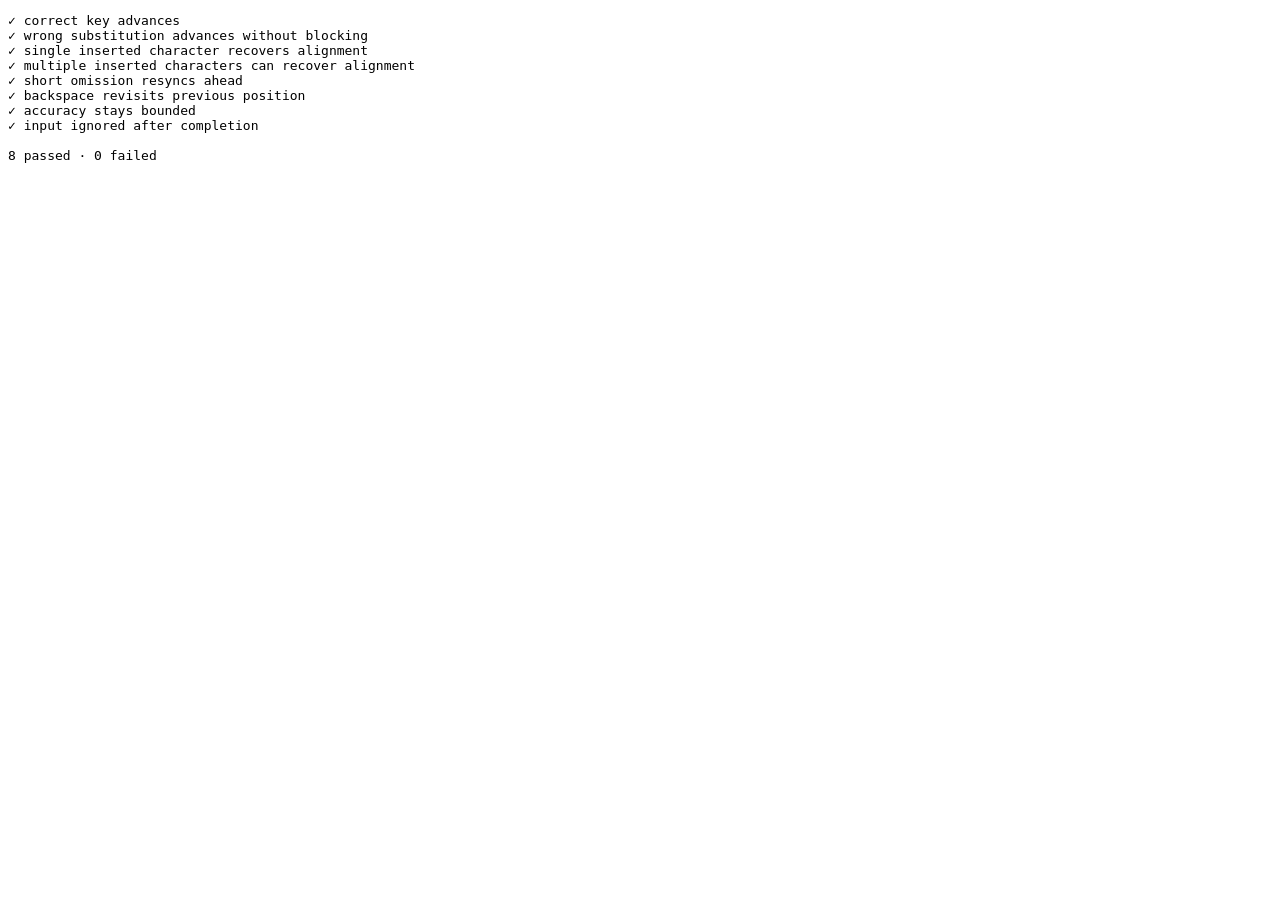
==== tests/typing-engine.html @ c35f6bf3 "Refresh browser engine regression page" ====
<!doctype html>
<meta charset="utf-8">
<title>Typing Engine Tests</title>
<pre id="out"></pre>
<script src="../js/engine.js"></script>
<script>
const out=document.querySelector('#out');let pass=0,fail=0;
function test(name,fn){try{fn();out.textContent+=`✓ ${name}\n`;pass++}catch(e){out.textContent+=`✗ ${name}: ${e.message}\n`;fail++}}
function eq(a,b){if(a!==b)throw Error(`${a} !== ${b}`)}

test('correct key advances',()=>{const s=new KQ.TypingSession('ab');eq(s.input('a'),'correct');eq(s.pos,1)});
test('wrong substitution advances without blocking',()=>{const s=new KQ.TypingSession('ab');eq(s.input('x'),'wrong');eq(s.pos,1);eq(s.input('b'),'complete');eq(s.stats().mistakes,1)});
test('single inserted character recovers alignment',()=>{const s=new KQ.TypingSession('a b');s.input('a');s.input('p');eq(s.input(' '),'corrected');eq(s.input('b'),'complete');eq(s.stats().mistakes,1)});
test('multiple inserted characters can recover alignment',()=>{const s=new KQ.TypingSession('a bc');s.input('a');s.input('x');s.input('y');eq(s.input(' '),'corrected');eq(s.input('b'),'corrected');eq(s.input('c'),'complete');eq(s.stats().mistakes,2)});
test('short omission resyncs ahead',()=>{const s=new KQ.TypingSession('abcde');s.input('a');eq(s.input('d'),'resynced');eq(s.pos,4);eq(s.stats().mistakes,2);eq(s.input('e'),'complete')});
test('backspace revisits previous position',()=>{const s=new KQ.TypingSession('ab');s.input('x');eq(s.backspace(),true);eq(s.pos,0);eq(s.input('a'),'correct')});
test('accuracy stays bounded',()=>{const s=new KQ.TypingSession('abc');s.input('x');s.input('b');s.input('c');const a=s.stats().accuracy;if(a<0||a>100)throw Error('accuracy out of range')});
test('input ignored after completion',()=>{const s=new KQ.TypingSession('a');s.input('a');eq(s.input('x'),'ignored')});

out.textContent+=`\n${pass} passed · ${fail} failed`;
document.title=(fail?'FAIL':'PASS')+' — Typing Engine Tests';
</script>
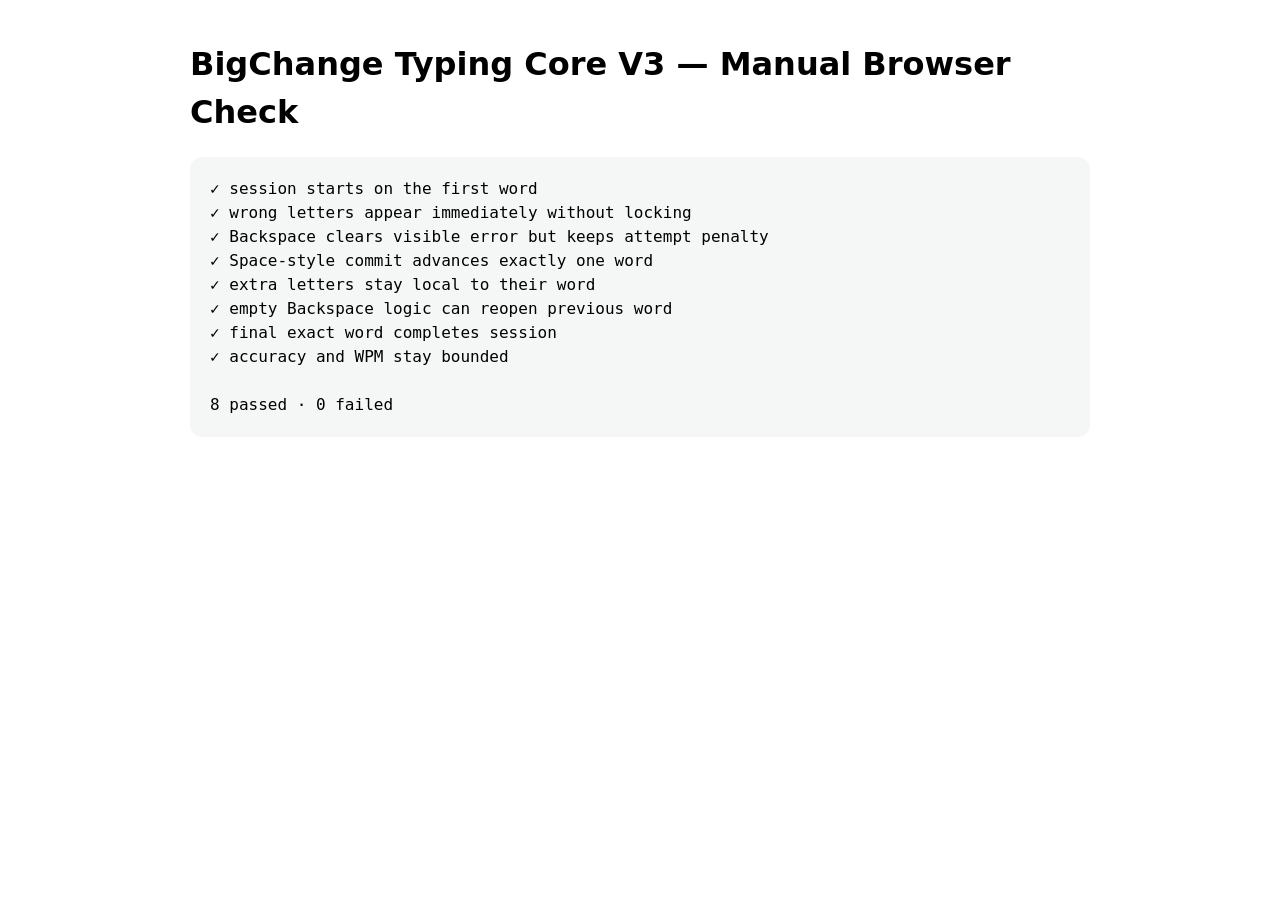
==== commit 5ca37e65: "Replace stale manual typing test with V3 checks" ====
--- a/tests/typing-engine.html
+++ b/tests/typing-engine.html
@@ -1,22 +1,98 @@
 <!doctype html>
-<meta charset="utf-8">
-<title>Typing Engine Tests</title>
-<pre id="out"></pre>
-<script src="../js/engine.js"></script>
-<script>
-const out=document.querySelector('#out');let pass=0,fail=0;
-function test(name,fn){try{fn();out.textContent+=`✓ ${name}\n`;pass++}catch(e){out.textContent+=`✗ ${name}: ${e.message}\n`;fail++}}
-function eq(a,b){if(a!==b)throw Error(`${a} !== ${b}`)}
+<html lang="en">
+<head>
+  <meta charset="utf-8">
+  <meta name="viewport" content="width=device-width,initial-scale=1">
+  <title>BigChange V3 Typing Engine Tests</title>
+  <style>
+    body{font:16px/1.5 system-ui,sans-serif;max-width:900px;margin:40px auto;padding:0 20px}
+    pre{white-space:pre-wrap;background:#f5f7f6;padding:20px;border-radius:12px}
+  </style>
+</head>
+<body>
+  <h1>BigChange Typing Core V3 — Manual Browser Check</h1>
+  <pre id="out"></pre>
+  <script src="../js/engine.js"></script>
+  <script>
+    const out=document.querySelector('#out');
+    let pass=0,fail=0;
+    function test(name,fn){
+      try{fn();out.textContent+='✓ '+name+'\n';pass++}
+      catch(error){out.textContent+='✗ '+name+': '+error.message+'\n';fail++}
+    }
+    function eq(actual,expected){
+      if(actual!==expected)throw Error(String(actual)+' !== '+String(expected));
+    }
 
-test('correct key advances',()=>{const s=new KQ.TypingSession('ab');eq(s.input('a'),'correct');eq(s.pos,1)});
-test('wrong substitution advances without blocking',()=>{const s=new KQ.TypingSession('ab');eq(s.input('x'),'wrong');eq(s.pos,1);eq(s.input('b'),'complete');eq(s.stats().mistakes,1)});
-test('single inserted character recovers alignment',()=>{const s=new KQ.TypingSession('a b');s.input('a');s.input('p');eq(s.input(' '),'corrected');eq(s.input('b'),'complete');eq(s.stats().mistakes,1)});
-test('multiple inserted characters can recover alignment',()=>{const s=new KQ.TypingSession('a bc');s.input('a');s.input('x');s.input('y');eq(s.input(' '),'corrected');eq(s.input('b'),'corrected');eq(s.input('c'),'complete');eq(s.stats().mistakes,2)});
-test('short omission resyncs ahead',()=>{const s=new KQ.TypingSession('abcde');s.input('a');eq(s.input('d'),'resynced');eq(s.pos,4);eq(s.stats().mistakes,2);eq(s.input('e'),'complete')});
-test('backspace revisits previous position',()=>{const s=new KQ.TypingSession('ab');s.input('x');eq(s.backspace(),true);eq(s.pos,0);eq(s.input('a'),'correct')});
-test('accuracy stays bounded',()=>{const s=new KQ.TypingSession('abc');s.input('x');s.input('b');s.input('c');const a=s.stats().accuracy;if(a<0||a>100)throw Error('accuracy out of range')});
-test('input ignored after completion',()=>{const s=new KQ.TypingSession('a');s.input('a');eq(s.input('x'),'ignored')});
+    test('session starts on the first word',()=>{
+      const s=new KQ.TypingSession('red tree');
+      eq(s.currentWord,'red');
+      eq(s.wordIndex,0);
+    });
 
-out.textContent+=`\n${pass} passed · ${fail} failed`;
-document.title=(fail?'FAIL':'PASS')+' — Typing Engine Tests';
-</script>+    test('wrong letters appear immediately without locking',()=>{
+      const s=new KQ.TypingSession('red tree');
+      s.update('redb',1000);
+      eq(s.stats(1000).mistakes,1);
+      eq(s.stats(1000).currentErrors,1);
+      s.update('redby',1100);
+      eq(s.stats(1100).mistakes,2);
+    });
+
+    test('Backspace clears visible error but keeps attempt penalty',()=>{
+      const s=new KQ.TypingSession('red tree');
+      s.update('rex',1000);
+      s.update('re',1100);
+      s.update('red',1200);
+      eq(s.stats(1200).mistakes,0);
+      eq(s.stats(1200).attemptErrors,1);
+    });
+
+    test('Space-style commit advances exactly one word',()=>{
+      const s=new KQ.TypingSession('red tree quiet');
+      s.update('red',1000);
+      eq(s.commitWord(1100,'space'),'next-word');
+      eq(s.currentWord,'tree');
+      eq(s.wordIndex,1);
+    });
+
+    test('extra letters stay local to their word',()=>{
+      const s=new KQ.TypingSession('red tree');
+      s.update('redbyree',1000);
+      eq(s.currentWord,'red');
+      eq(s.stats(1000).currentErrors,5);
+      s.commitWord(1100,'space');
+      eq(s.currentWord,'tree');
+      eq(s.input,'');
+    });
+
+    test('empty Backspace logic can reopen previous word',()=>{
+      const s=new KQ.TypingSession('red tree');
+      s.update('red',1000);
+      s.commitWord(1100,'space');
+      eq(s.reopenPreviousWord(1200),true);
+      eq(s.currentWord,'red');
+      eq(s.input,'red');
+    });
+
+    test('final exact word completes session',()=>{
+      const s=new KQ.TypingSession('red');
+      eq(s.update('red',1000),'complete');
+      eq(s.done,true);
+    });
+
+    test('accuracy and WPM stay bounded',()=>{
+      const s=new KQ.TypingSession('abcdefghij next');
+      s.update('abcxefghij',1000);
+      s.commitWord(2000,'space');
+      s.finish(61000);
+      const stats=s.stats(61000);
+      if(stats.accuracy<0||stats.accuracy>100)throw Error('accuracy out of range');
+      if(!Number.isFinite(stats.wpm)||stats.wpm<0)throw Error('invalid WPM');
+    });
+
+    out.textContent+='\n'+pass+' passed · '+fail+' failed';
+    document.title=(fail?'FAIL':'PASS')+' — BigChange V3 Typing Engine Tests';
+  </script>
+</body>
+</html>
